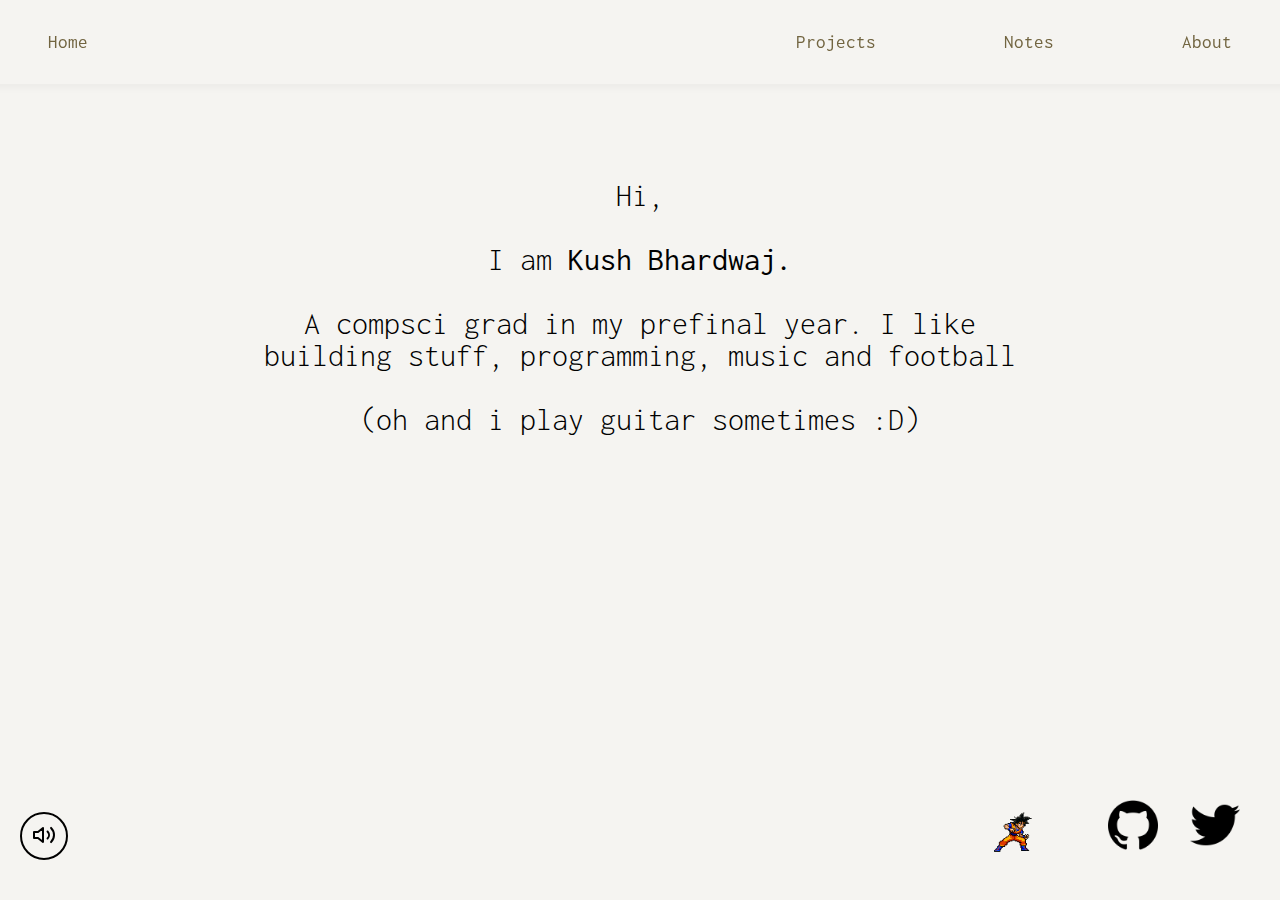
==== index.html @ 077c3fda "hehe" ====
<!DOCTYPE html>
<html lang="en">
<head>
    <meta charset="UTF-8">
    <meta name="viewport" content="width=device-width, initial-scale=1.0">
    <title>Kush Bhardwaj</title>
    <link rel="preconnect" href="https://fonts.googleapis.com">
    <link rel="preconnect" href="https://fonts.gstatic.com" crossorigin>
    <link href="https://fonts.googleapis.com/css2?family=Inconsolata:wght@200..900&family=Montserrat:ital,wght@0,100..900;1,100..900&display=swap" rel="stylesheet">
    <link rel="stylesheet" href="styles.css">
</head>
<body>
    <canvas id="particle-canvas"></canvas>
    <nav class="navbar navbar-light>
        <div class="nav-left">
            <a href="index.html" class="nav-link">Home</a>
        </div>
        <div class="nav-right">
            <a href="projects.html" class="nav-link">Projects</a>
            <a href="notes.html" class="nav-link">Notes</a>
            <a href="about.html" class="nav-link">About</a>
        </div>
    </nav>
    <div id="content">
        <p>Hi,</p>
        <p>I am <span id="name">Kush Bhardwaj.</span></p>
        A compsci grad in my prefinal year.
        I like building stuff, programming, music and football
        <p>
         (oh and i play guitar sometimes :D) 
        </p>
    </div>  
    
    <div id="social-section">
        <img src="./goku.gif" alt="Goku" id="goku">
        <div id="social-links">
            <a href="https://github.com/kussshhhh" class="social-link">
                <img src="github.png" alt="GitHub">
            </a>
            <!-- <a href="https://linkedin.com/in/YOUR_USERNAME" class="social-link">
                <img src="linkedin.png" alt="LinkedIn">
            </a> -->
            <a href="https://twitter.com/kucchi09" class="social-link">
                <img src="twitter.png" alt="Twitter">
            </a>
    </div>

     <div class="audio-player-wrapper">
        <button onclick="toggleAudio()" class="audio-player" id="audioPlayerBtn">
            <div id="playIcon">
                <svg xmlns="http://www.w3.org/2000/svg" width="24" height="24" viewBox="0 0 24 24" fill="none" stroke="currentColor" stroke-width="2" stroke-linecap="round" stroke-linejoin="round" class="audio-icon">
                    <polygon points="11 5 6 9 2 9 2 15 6 15 11 19 11 5"></polygon>
                    <path d="M19.07 4.93a10 10 0 0 1 0 14.14M15.54 8.46a5 5 0 0 1 0 7.07"></path>
                </svg>
            </div>
            <div id="waveAnimation" style="display: none;">
                <div class="wave-container">
                    <div class="wave-bar"></div>
                    <div class="wave-bar"></div>
                    <div class="wave-bar"></div>
                    <div class="wave-bar"></div>
                </div>
            </div>
        </button>
        <audio id="audioElement" src="zelda.mp3"></audio>
    </div>

    <script src = "audio.js"></script>
    <!-- <script src="particles.js"></script> -->
</body>
</html>
---- styles.css ----
* {
  font-family: 'Inconsolata', monospace;
}

body {
    margin: 0;
    height: 100vh;
    display: flex;
    flex-direction: column;
    align-items: center;
    background: #f5f4f1;
    color: #000;
    font-family: "Inconsolata", monospace;
    font-weight: 300;
    font-optical-sizing: auto;
    font-style: normal;
    overflow: hidden;
    padding-top: 0;

}

/* Navigation Bar Styles */
.navbar {
    width: 100%;
    display: flex;
    justify-content: space-between;
    align-items: center;
    padding: 1.5rem 2rem;
    background-color: #f5f4f1;
    box-shadow: 0 2px 10px rgba(0, 0, 0, 0.05);
    position: sticky;
    top: 0;
    z-index: 1000;
}

.nav-left, .nav-right {
    display: flex;
    align-items: center;
}

.nav-right {
    gap: 2rem;
}

.nav-link {
    color: #726541;
    text-decoration: none;
    font-size: 1.2rem;
    font-weight: 400;
    transition: all 0.3s ease;
    padding: 0.5rem 3rem;
}

.nav-link:hover {
    opacity: 0.7;
}

#name {
    font-weight: 400;
}

#content {
    position: relative;
    z-index: 1;
    font-size: 2rem;
    margin-bottom: 4rem;
    max-width: 800px;
    width: 90%;
    text-align: center;
    line-height: 1;
    margin-top: 4rem;
}

#particle-canvas {
    position: fixed;
    top: 0;
    left: 0;
    width: 100%;
    height: 100%;
    pointer-events: none;
    z-index: 2;
}

 #directories {
    display: flex;
    gap: 2rem;
    margin-top: 2rem;
}
.directory {
    display: flex;
    flex-direction: column;
    align-items: center;
    text-decoration: none;
    color: inherit;
    background: transparent;
    transition: transform 0.2s;
}
.directory:hover {
    transform: scale(1.05);
}
.directory img {
    width: 64px;
    height: 64px;
    margin-bottom: 0.5rem;
}
.directory-name {
    font-size: 1rem;
}

#social-section {
    position: fixed;
    bottom: 25px;
    right: 40px;
    display: flex;
    flex-direction: row;
    align-items: center;
    gap: 1rem;
    z-index: 3;
}

#goku {
    height: 120px;
    width: auto;
    margin-bottom: -20px;
    margin-right: -30px;
}

#social-links {
    display: flex;
    gap: 2rem;
    align-items: center;
    position: relative;
}

.social-link {
    display: flex;
    align-items: center;
    justify-content: center;
    width: 50px;
    height: 50px;
    transition: transform 0.2s;
    position: relative;
}

.social-link:hover {
    transform: scale(1.1);
}

.social-link img {
    width: 100%;
    height: 100%;
    object-fit: contain;
    animation: icon-glow 12.2s infinite;  /* Matched to GIF duration */
}

/* Sequential delays for icons */
#social-links a:nth-child(1) img {
    animation-delay: 0.1s;
}

#social-links a:nth-child(2) img {
    animation-delay: 0.2s;
}

#social-links a:nth-child(3) img {
    animation-delay: 0.3s;
}

/* Glow animation - timed to 7-8 second mark */
@keyframes icon-glow {
    0%, 60% {  /* No glow until 6.9 seconds  */
        filter: drop-shadow(0 0 0 rgba(0, 255, 255, 0));
    }
    62% {  /* Start glowing at 7 seconds */
        filter: drop-shadow(0 0 15px rgba(0, 255, 255, 0.8));
    }
    70% {  /* Peak glow */
        filter: drop-shadow(0 0 20px rgba(0, 255, 255, 0.9));
    }
    72% { 
        filter: drop-shadow(0 0 15px rgba(0, 255, 255, 0.8));
    }
    76%, 100% {  /* Back to normal */
        filter: drop-shadow(0 0 0 rgba(0, 255, 255, 0));
    }
}

.audio-player-wrapper {
    position: fixed;
    bottom: 40px;
    left: 20px;
    z-index: 3;
}

.audio-player {
    background: transparent;
    border: 2px solid #000;
    border-radius: 50%;
    padding: 12px;
    cursor: pointer;
    display: flex;
    align-items: center;
    justify-content: center;
    transition: transform 0.2s, background-color 0.2s;
    width: 48px;
    height: 48px;
}

.audio-player:hover {
    transform: scale(1.1);
    background-color: rgba(0, 0, 0, 0.05);
}

.audio-icon {
    width: 24px;
    height: 24px;
}

/* Audio wave animation */
@keyframes wave {
    0% { transform: scaleY(0.5); }
    50% { transform: scaleY(1); }
    100% { transform: scaleY(0.5); }
}

.wave-container {
    display: flex;
    align-items: center;
    gap: 2px;
    height: 24px;
}

.wave-bar {
    width: 2px;
    height: 16px;
    background-color: #000;
    animation: wave 1s ease-in-out infinite;
}

.wave-bar:nth-child(2) { animation-delay: 0.1s; }
.wave-bar:nth-child(3) { animation-delay: 0.2s; }
.wave-bar:nth-child(4) { animation-delay: 0.3s; }
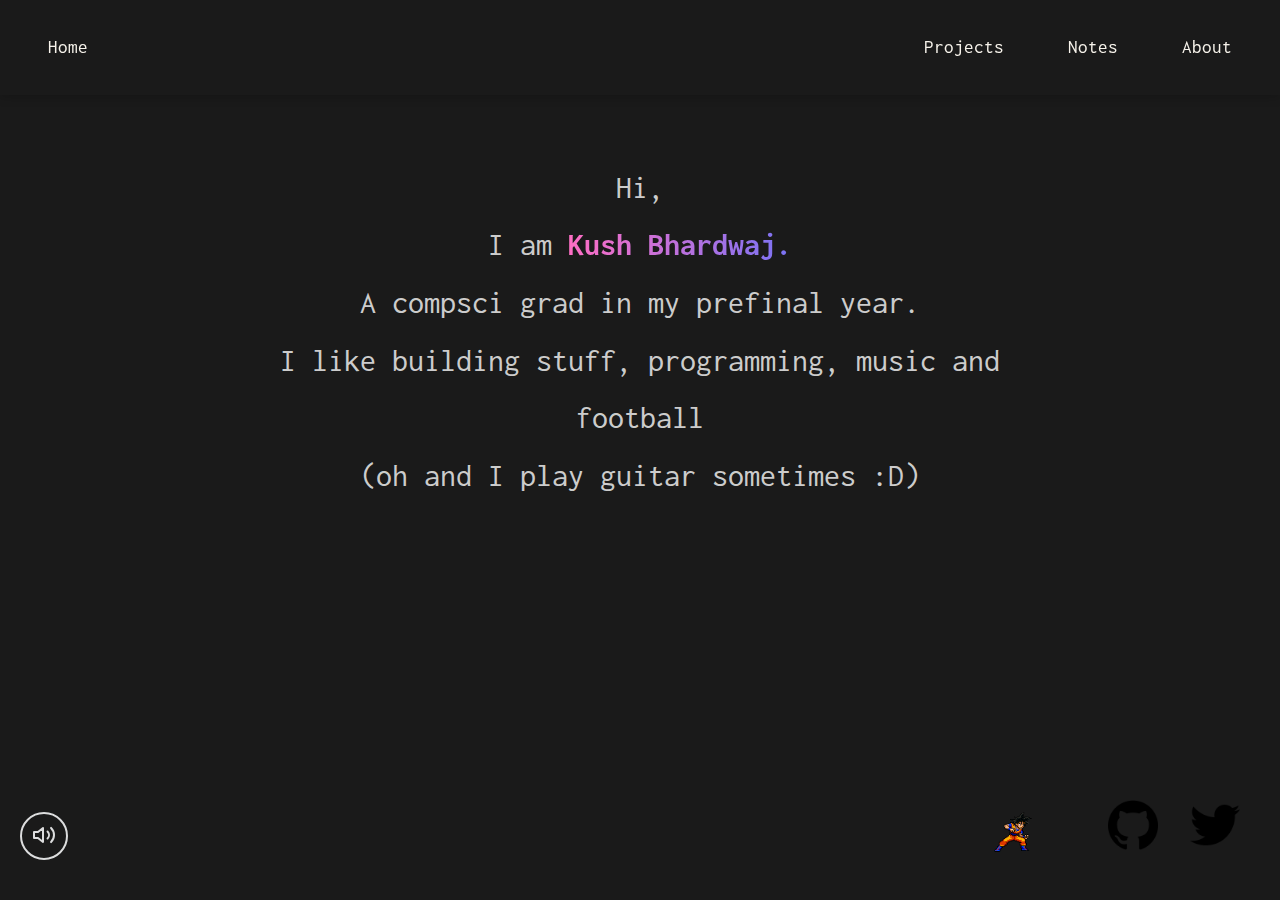
==== commit 33c13acd: "fixed some things" ====
--- a/index.html
+++ b/index.html
@@ -6,12 +6,14 @@
     <title>Kush Bhardwaj</title>
     <link rel="preconnect" href="https://fonts.googleapis.com">
     <link rel="preconnect" href="https://fonts.gstatic.com" crossorigin>
-    <link href="https://fonts.googleapis.com/css2?family=Inconsolata:wght@200..900&family=Montserrat:ital,wght@0,100..900;1,100..900&display=swap" rel="stylesheet">
+    <link href="https://fonts.googleapis.com/css2?family=Inconsolata:wght@200..900&display=swap" rel="stylesheet">
     <link rel="stylesheet" href="styles.css">
+    <script src="notesData.js"></script>
+    <script src="parseNotes.js"></script>
 </head>
 <body>
     <canvas id="particle-canvas"></canvas>
-    <nav class="navbar navbar-light>
+    <nav class="navbar">
         <div class="nav-left">
             <a href="index.html" class="nav-link">Home</a>
         </div>
@@ -24,28 +26,22 @@
     <div id="content">
         <p>Hi,</p>
         <p>I am <span id="name">Kush Bhardwaj.</span></p>
-        A compsci grad in my prefinal year.
-        I like building stuff, programming, music and football
-        <p>
-         (oh and i play guitar sometimes :D) 
-        </p>
+        <p>A compsci grad in my prefinal year.</p>
+        <p>I like building stuff, programming, music and football</p>
+        <p>(oh and I play guitar sometimes :D)</p>
     </div>  
-    
     <div id="social-section">
-        <img src="./goku.gif" alt="Goku" id="goku">
+        <img src="goku.gif" alt="Goku" id="goku">
         <div id="social-links">
             <a href="https://github.com/kussshhhh" class="social-link">
                 <img src="github.png" alt="GitHub">
             </a>
-            <!-- <a href="https://linkedin.com/in/YOUR_USERNAME" class="social-link">
-                <img src="linkedin.png" alt="LinkedIn">
-            </a> -->
             <a href="https://twitter.com/kucchi09" class="social-link">
                 <img src="twitter.png" alt="Twitter">
             </a>
+        </div>
     </div>
-
-     <div class="audio-player-wrapper">
+    <div class="audio-player-wrapper">
         <button onclick="toggleAudio()" class="audio-player" id="audioPlayerBtn">
             <div id="playIcon">
                 <svg xmlns="http://www.w3.org/2000/svg" width="24" height="24" viewBox="0 0 24 24" fill="none" stroke="currentColor" stroke-width="2" stroke-linecap="round" stroke-linejoin="round" class="audio-icon">
@@ -64,8 +60,7 @@
         </button>
         <audio id="audioElement" src="zelda.mp3"></audio>
     </div>
-
-    <script src = "audio.js"></script>
-    <!-- <script src="particles.js"></script> -->
+    <script src="audio.js"></script>
+    <script src="particles.js"></script>
 </body>
 </html>--- a/styles.css
+++ b/styles.css
@@ -1,62 +1,38 @@
-* {
-  font-family: 'Inconsolata', monospace;
-}
+/* styles.css */
+@import url('./global.css');
 
 body {
-    margin: 0;
     height: 100vh;
     display: flex;
     flex-direction: column;
     align-items: center;
-    background: #f5f4f1;
-    color: #000;
-    font-family: "Inconsolata", monospace;
-    font-weight: 300;
-    font-optical-sizing: auto;
-    font-style: normal;
+    background: #1a1a1a; /* Dark theme background */
+    color: #dcddde; /* Light text color */
     overflow: hidden;
-    padding-top: 0;
-
-}
-
-/* Navigation Bar Styles */
+}
+
+/* Navbar Theme (Dark) */
 .navbar {
-    width: 100%;
-    display: flex;
-    justify-content: space-between;
-    align-items: center;
-    padding: 1.5rem 2rem;
-    background-color: #f5f4f1;
-    box-shadow: 0 2px 10px rgba(0, 0, 0, 0.05);
-    position: sticky;
-    top: 0;
-    z-index: 1000;
-}
-
-.nav-left, .nav-right {
-    display: flex;
-    align-items: center;
-}
-
-.nav-right {
-    gap: 2rem;
+    background-color: #1a1a1a;
+    box-shadow: 0 2px 10px rgba(0, 0, 0, 0.2);
 }
 
 .nav-link {
-    color: #726541;
-    text-decoration: none;
-    font-size: 1.2rem;
-    font-weight: 400;
-    transition: all 0.3s ease;
-    padding: 0.5rem 3rem;
+    color: #f7f3eb;
 }
 
 .nav-link:hover {
-    opacity: 0.7;
-}
-
+    color: #ffffff;
+}
+
+/* Homepage-specific styles */
 #name {
     font-weight: 400;
+    background: linear-gradient(90deg, #ff6ec4, #7873f5); /* Original highlight gradient */
+    -webkit-background-clip: text;
+    background-clip: text;
+    color: transparent;
+    font-weight: 700; /* Bold as per original */
 }
 
 #content {
@@ -67,8 +43,9 @@
     max-width: 800px;
     width: 90%;
     text-align: center;
-    line-height: 1;
+    line-height: 1.8; /* Increased vertical spacing (was 1 originally) */
     margin-top: 4rem;
+    color: rgba(255, 255, 255, 0.8); /* Translucent effect restored */
 }
 
 #particle-canvas {
@@ -81,28 +58,32 @@
     z-index: 2;
 }
 
- #directories {
+#directories {
     display: flex;
     gap: 2rem;
     margin-top: 2rem;
 }
+
 .directory {
     display: flex;
     flex-direction: column;
     align-items: center;
     text-decoration: none;
-    color: inherit;
+    color: #dcddde;
     background: transparent;
     transition: transform 0.2s;
 }
+
 .directory:hover {
     transform: scale(1.05);
 }
+
 .directory img {
     width: 64px;
     height: 64px;
     margin-bottom: 0.5rem;
 }
+
 .directory-name {
     font-size: 1rem;
 }
@@ -168,10 +149,10 @@
 
 /* Glow animation - timed to 7-8 second mark */
 @keyframes icon-glow {
-    0%, 60% {  /* No glow until 6.9 seconds  */
+    0%, 58% {  /* No glow until 6.9 seconds  */
         filter: drop-shadow(0 0 0 rgba(0, 255, 255, 0));
     }
-    62% {  /* Start glowing at 7 seconds */
+    60% {  /* Start glowing at 7 seconds */
         filter: drop-shadow(0 0 15px rgba(0, 255, 255, 0.8));
     }
     70% {  /* Peak glow */
@@ -184,6 +165,7 @@
         filter: drop-shadow(0 0 0 rgba(0, 255, 255, 0));
     }
 }
+
 
 .audio-player-wrapper {
     position: fixed;
@@ -194,7 +176,7 @@
 
 .audio-player {
     background: transparent;
-    border: 2px solid #000;
+    border: 2px solid #dcddde; /* Updated for dark theme */
     border-radius: 50%;
     padding: 12px;
     cursor: pointer;
@@ -208,12 +190,13 @@
 
 .audio-player:hover {
     transform: scale(1.1);
-    background-color: rgba(0, 0, 0, 0.05);
+    background-color: rgba(255, 255, 255, 0.1); /* Adjusted for dark theme */
 }
 
 .audio-icon {
     width: 24px;
     height: 24px;
+    stroke: #dcddde; /* Updated for dark theme */
 }
 
 /* Audio wave animation */
@@ -233,10 +216,10 @@
 .wave-bar {
     width: 2px;
     height: 16px;
-    background-color: #000;
+    background-color: #dcddde; /* Updated for dark theme */
     animation: wave 1s ease-in-out infinite;
 }
 
 .wave-bar:nth-child(2) { animation-delay: 0.1s; }
 .wave-bar:nth-child(3) { animation-delay: 0.2s; }
-.wave-bar:nth-child(4) { animation-delay: 0.3s; }
+.wave-bar:nth-child(4) { animation-delay: 0.3s; }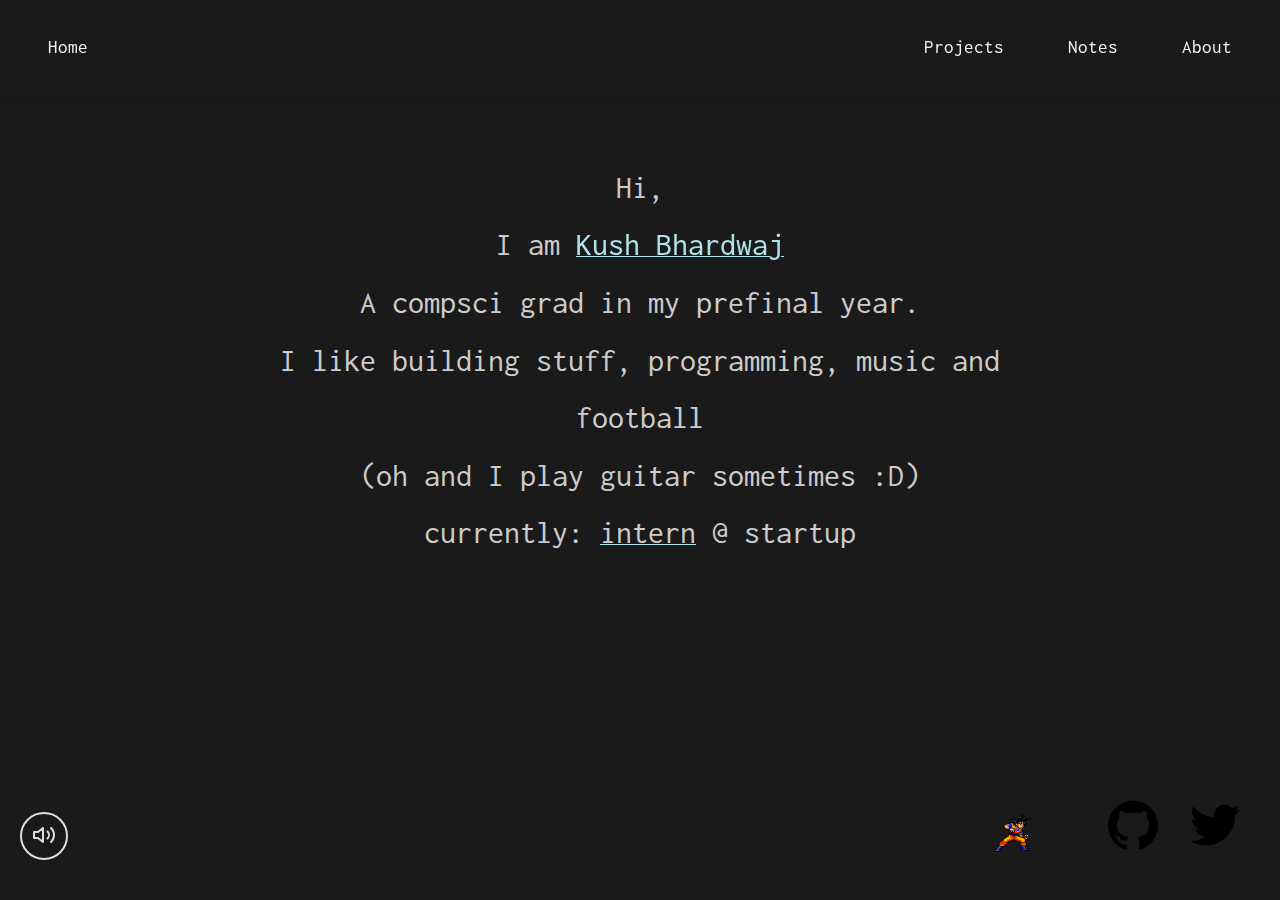
==== commit 81616a87: "ehehe" ====
--- a/index.html
+++ b/index.html
@@ -25,10 +25,11 @@
     </nav>
     <div id="content">
         <p>Hi,</p>
-        <p>I am <span id="name">Kush Bhardwaj.</span></p>
+        <p>I am <span id="name">Kush Bhardwaj</span></p>
         <p>A compsci grad in my prefinal year.</p>
         <p>I like building stuff, programming, music and football</p>
         <p>(oh and I play guitar sometimes :D)</p>
+        <p> currently: <span id="curr">intern</span> @ startup</p>
     </div>  
     <div id="social-section">
         <img src="goku.gif" alt="Goku" id="goku">
@@ -61,6 +62,6 @@
         <audio id="audioElement" src="zelda.mp3"></audio>
     </div>
     <script src="audio.js"></script>
-    <script src="particles.js"></script>
+    <!-- <script src="particles.js"></script> -->
 </body>
 </html>--- a/styles.css
+++ b/styles.css
@@ -27,12 +27,20 @@
 
 /* Homepage-specific styles */
 #name {
-    font-weight: 400;
-    background: linear-gradient(90deg, #ff6ec4, #7873f5); /* Original highlight gradient */
+    font-weight: 450;
+    background: linear-gradient(90deg, #b0e3ec, #b0e3ec); 
     -webkit-background-clip: text;
     background-clip: text;
     color: transparent;
-    font-weight: 700; /* Bold as per original */
+    text-decoration: underline;
+    text-decoration-color: #b0e3ec;
+    text-decoration-thickness: 1px;
+}
+
+#curr {
+    text-decoration: underline;
+    text-decoration-color: #b0e3ec;
+    text-decoration-thickness: 1px;
 }
 
 #content {
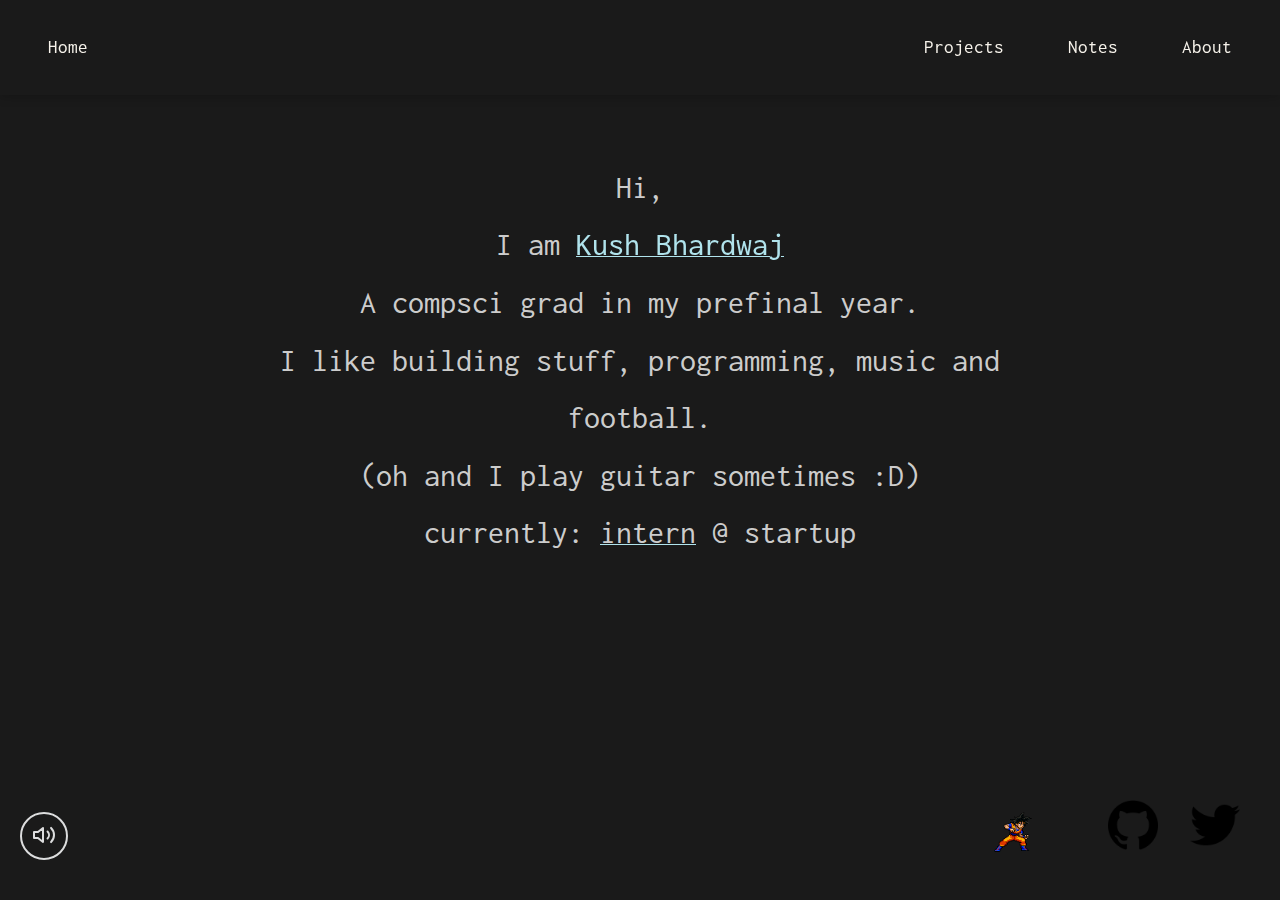
==== commit aacbb105: "addded projects section" ====
--- a/index.html
+++ b/index.html
@@ -27,7 +27,7 @@
         <p>Hi,</p>
         <p>I am <span id="name">Kush Bhardwaj</span></p>
         <p>A compsci grad in my prefinal year.</p>
-        <p>I like building stuff, programming, music and football</p>
+        <p>I like building stuff, programming, music and football.</p>
         <p>(oh and I play guitar sometimes :D)</p>
         <p> currently: <span id="curr">intern</span> @ startup</p>
     </div>  
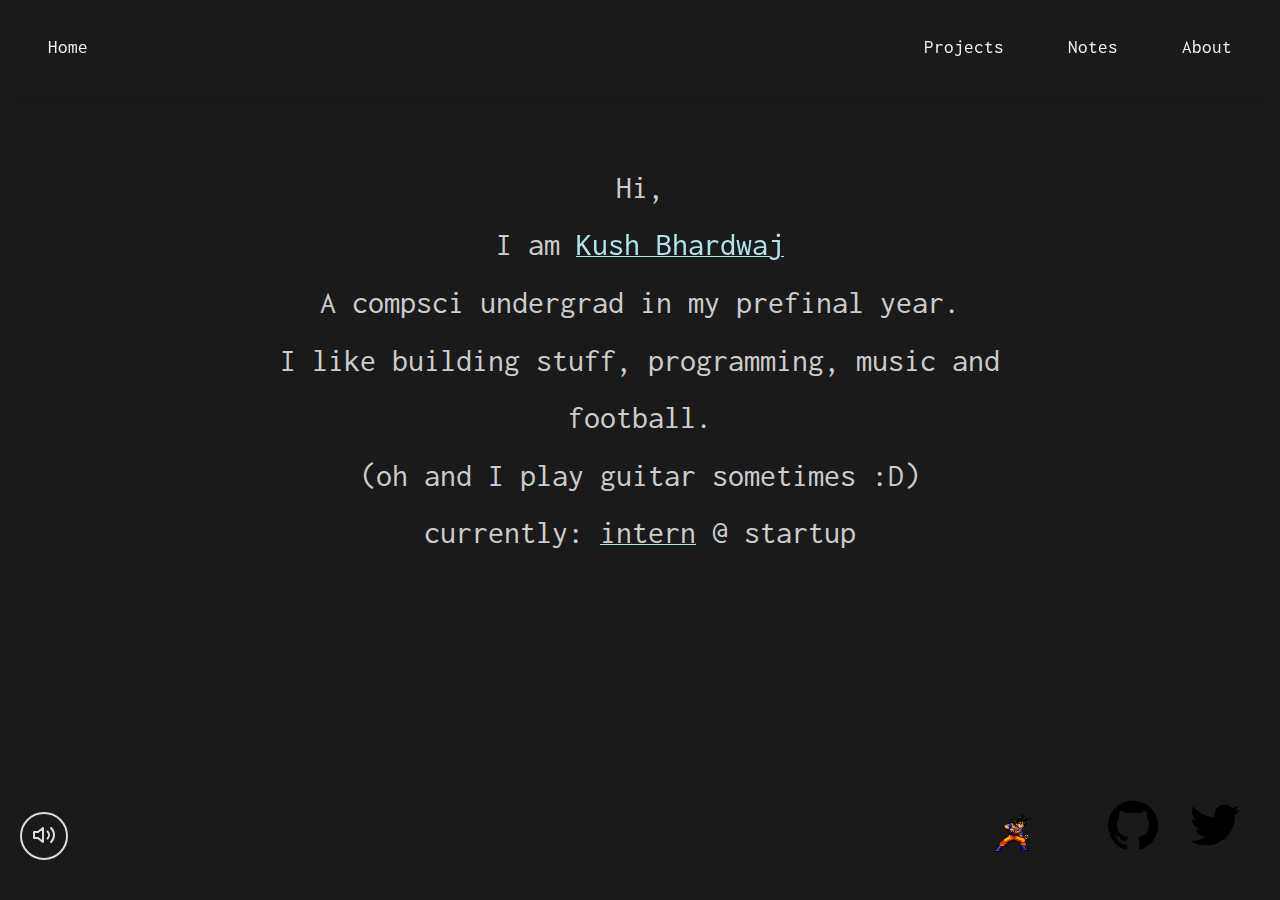
==== commit aa16c99b: "Update index.html" ====
--- a/index.html
+++ b/index.html
@@ -26,7 +26,7 @@
     <div id="content">
         <p>Hi,</p>
         <p>I am <span id="name">Kush Bhardwaj</span></p>
-        <p>A compsci grad in my prefinal year.</p>
+        <p>A compsci undergrad in my prefinal year.</p>
         <p>I like building stuff, programming, music and football.</p>
         <p>(oh and I play guitar sometimes :D)</p>
         <p> currently: <span id="curr">intern</span> @ startup</p>
--- a/styles.css
+++ b/styles.css
@@ -230,4 +230,158 @@
 
 .wave-bar:nth-child(2) { animation-delay: 0.1s; }
 .wave-bar:nth-child(3) { animation-delay: 0.2s; }
-.wave-bar:nth-child(4) { animation-delay: 0.3s; }+.wave-bar:nth-child(4) { animation-delay: 0.3s; }
+
+
+/* Responsive Design for Tablets (max-width: 768px) */
+@media (max-width: 768px) {
+    body {
+        overflow-y: auto; /* Allow scrolling on smaller screens */
+    }
+
+    #content {
+        font-size: 1.5rem;
+        margin-top: 2rem;
+        margin-bottom: 2rem;
+        width: 95%;
+    }
+
+    #directories {
+        flex-direction: column;
+        gap: 1.5rem;
+        margin-top: 1.5rem;
+        padding-bottom: 100px; /* Add padding to prevent overlap with social section */
+    }
+
+    .directory img {
+        width: 48px;
+        height: 48px;
+    }
+
+    .directory-name {
+        font-size: 0.9rem;
+    }
+
+    #social-section {
+        position: fixed;
+        bottom: 15px;
+        right: 15px;
+        flex-direction: row; /* Keep horizontal layout */
+        align-items: center;
+        gap: 1rem; /* Space between Goku and icons */
+    }
+
+    #goku {
+        height: 80px;
+        width: auto;
+        margin-bottom: 0; /* Reset margins to align properly */
+        margin-right: 0;
+        order: -1; /* Ensure Goku stays left of social links */
+    }
+
+    #social-links {
+        display: flex;
+        gap: 1rem;
+    }
+
+    .social-link {
+        width: 40px;
+        height: 40px;
+    }
+
+    .audio-player-wrapper {
+        bottom: 15px;
+        left: 15px;
+    }
+
+    .audio-player {
+        width: 40px;
+        height: 40px;
+        padding: 10px;
+    }
+
+    .audio-icon {
+        width: 20px;
+        height: 20px;
+    }
+
+    .wave-container {
+        height: 20px;
+    }
+
+    .wave-bar {
+        height: 12px;
+    }
+}
+
+/* Responsive Design for Phones (max-width: 480px) */
+@media (max-width: 480px) {
+    #content {
+        font-size: 1.2rem;
+        line-height: 1.6;
+        margin-top: 1.5rem;
+        margin-bottom: 1.5rem;
+    }
+
+    #directories {
+        gap: 1rem;
+        padding-bottom: 80px; /* Adjusted padding for smaller screens */
+    }
+
+    .directory img {
+        width: 40px;
+        height: 40px;
+    }
+
+    .directory-name {
+        font-size: 0.8rem;
+    }
+
+    #social-section {
+        bottom: 10px;
+        right: 10px;
+        flex-direction: row; /* Keep horizontal layout */
+        gap: 0.8rem;
+    }
+
+    #goku {
+        height: 60px;
+        width: auto;
+        margin-bottom: 0;
+        margin-right: 0;
+        order: -1; /* Ensure Goku stays left of social links */
+    }
+
+    #social-links {
+        gap: 0.8rem;
+    }
+
+    .social-link {
+        width: 35px;
+        height: 35px;
+    }
+
+    .audio-player-wrapper {
+        bottom: 10px;
+        left: 10px;
+    }
+
+    .audio-player {
+        width: 36px;
+        height: 36px;
+        padding: 8px;
+    }
+
+    .audio-icon {
+        width: 18px;
+        height: 18px;
+    }
+
+    .wave-container {
+        height: 18px;
+    }
+
+    .wave-bar {
+        height: 10px;
+    }
+}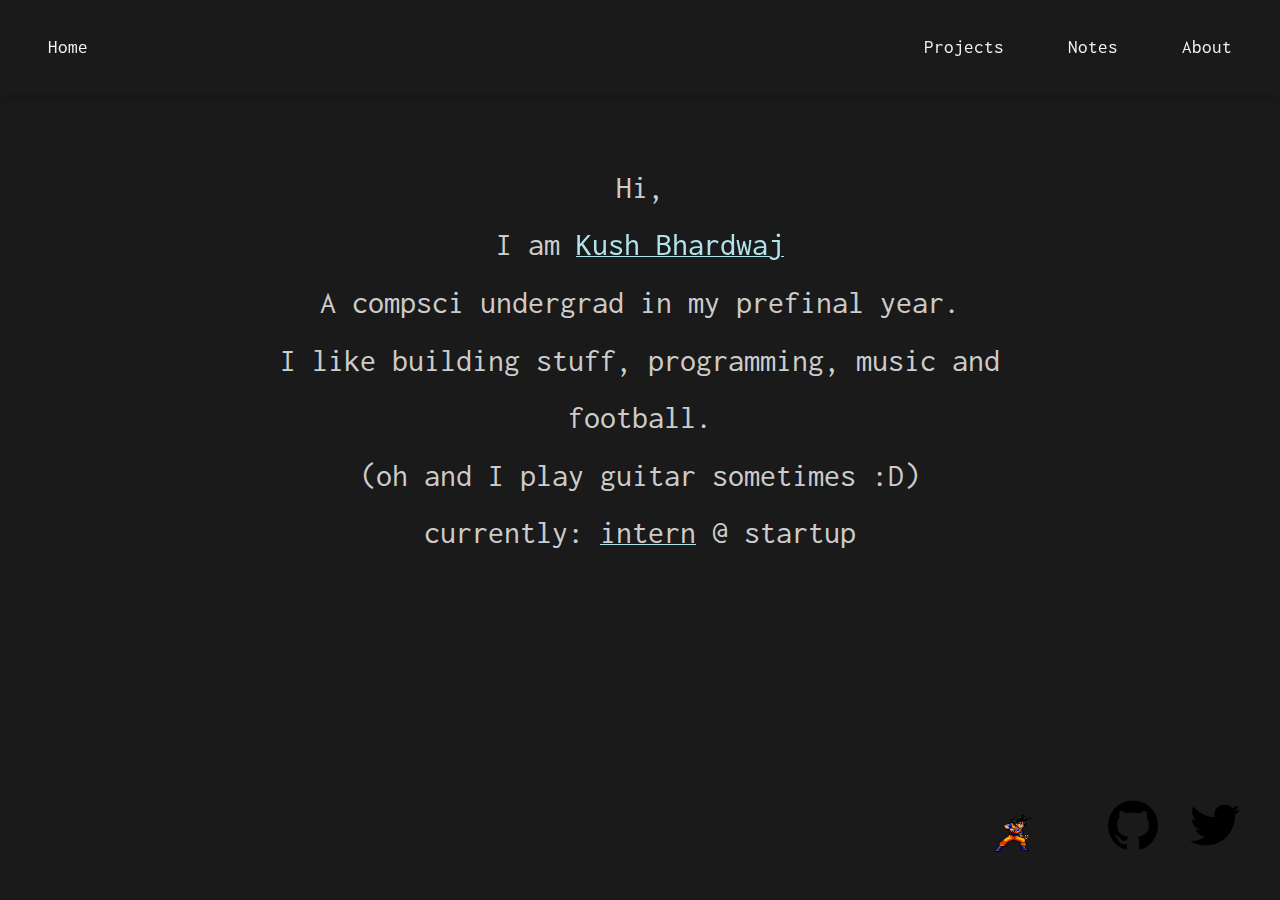
==== commit d89b0f0e: "Update index.html" ====
--- a/index.html
+++ b/index.html
@@ -42,7 +42,7 @@
             </a>
         </div>
     </div>
-    <div class="audio-player-wrapper">
+<!--     <div class="audio-player-wrapper">
         <button onclick="toggleAudio()" class="audio-player" id="audioPlayerBtn">
             <div id="playIcon">
                 <svg xmlns="http://www.w3.org/2000/svg" width="24" height="24" viewBox="0 0 24 24" fill="none" stroke="currentColor" stroke-width="2" stroke-linecap="round" stroke-linejoin="round" class="audio-icon">
@@ -61,7 +61,7 @@
         </button>
         <audio id="audioElement" src="zelda.mp3"></audio>
     </div>
-    <script src="audio.js"></script>
+    <script src="audio.js"></script> -->
     <!-- <script src="particles.js"></script> -->
 </body>
-</html>+</html>
